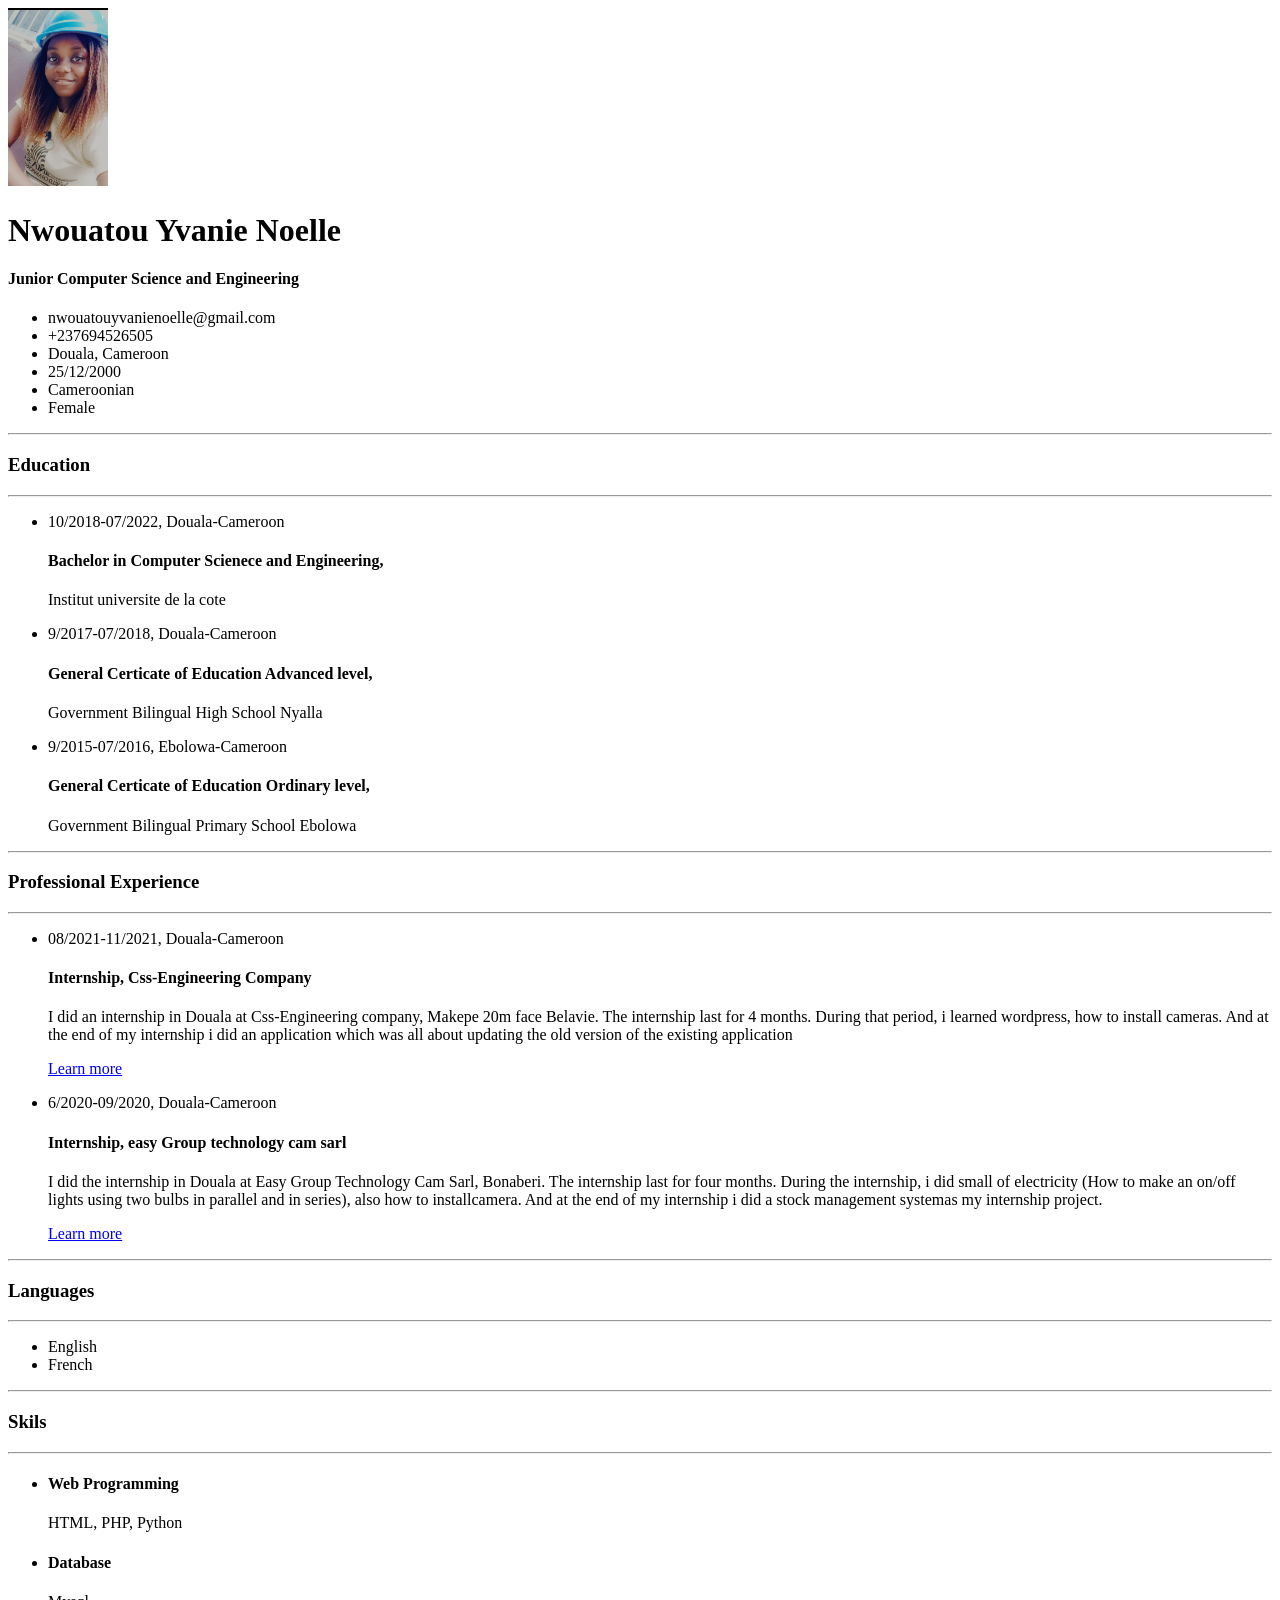
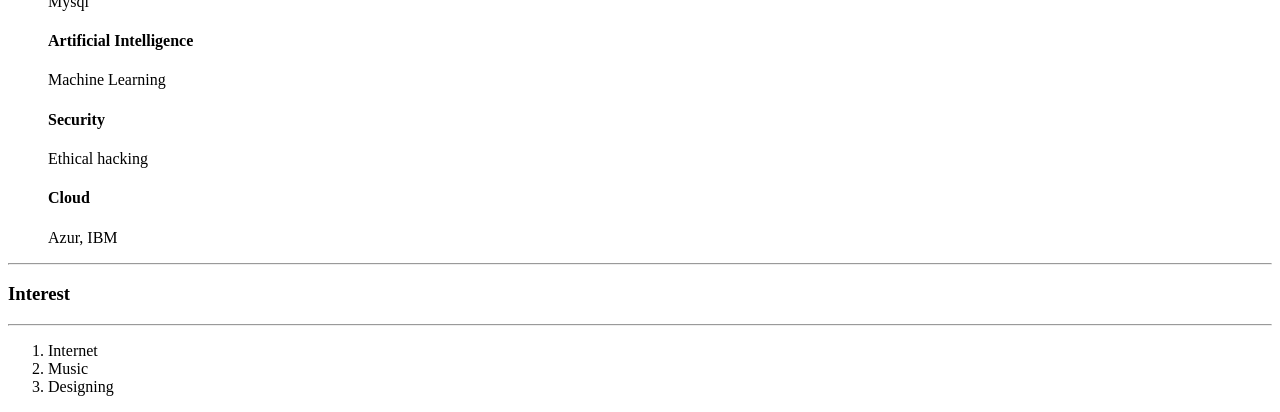
==== index.html @ 0b7869d8 "Rename file" ====
<!DOCTYPE html>
<html lang="en">
<head>
    <meta charset="UTF-8">
    <meta http-equiv="X-UA-Compatible" content="IE=edge">
    <meta name="viewport" content="width=device-width, initial-scale=1.0">
    <title>My personal CV</title>
</head>
<body>
    <img width="100px" src="images/yva.png" alt="">
    <h1>Nwouatou Yvanie Noelle</h1>
    <h4>Junior Computer Science and Engineering</h4>
    <ul>
        <li>nwouatouyvanienoelle@gmail.com</li>
        <li>+237694526505</li>
        <li>Douala, Cameroon</li>
        <li>25/12/2000</li>
        <li>Cameroonian</li>
        <li>Female</li>
    </ul>
    <hr>
        <h3>Education</h3>
    <hr>
    <ul>
        <li>
            <p>10/2018-07/2022, Douala-Cameroon</p>
            <h4>Bachelor in Computer Scienece and Engineering,</h4>
            <p>Institut universite de la cote</p>
        </li>
        <li>
            <p>9/2017-07/2018, Douala-Cameroon</p>
            <h4>General Certicate of Education Advanced level,</h4>
            <p>Government Bilingual High School Nyalla</p>
        </li>
        <li>
            <p>9/2015-07/2016, Ebolowa-Cameroon</p>
            <h4>General Certicate of Education Ordinary level,</h4>
            <p>Government Bilingual Primary School Ebolowa</p>
        </li>
    </ul>
    <hr>
    <h3>Professional Experience</h3>
    <hr>
    <ul>
        <li>
            <p>08/2021-11/2021, Douala-Cameroon</p>
            <h4>Internship, Css-Engineering Company</h4>
            <p>I did an internship in Douala at Css-Engineering company, Makepe 20m face Belavie. The internship last for 4 months. During that period, i learned wordpress, how to install cameras. And at the end of my internship i did an application which was all about updating the old version of the existing application</p>
            <a href="https://github.com/Yvanie/">Learn more</a>
        </li>
        <li>
            <p>6/2020-09/2020, Douala-Cameroon</p>
            <h4>Internship, easy Group technology cam sarl</h4>
            <p>I did the internship in Douala at Easy Group Technology Cam Sarl, Bonaberi. The internship last for four months. During the internship, i did small of electricity (How to make an on/off lights using two bulbs in parallel and in series), also how to installcamera. And at the end of my internship i did a stock management systemas my internship project.</p>
            <a href="https://github.com/Yvanie/">Learn more</a>
        </li>
    </ul>
    <hr>
        <h3>Languages</h3>
    <hr>
    <ul>
        <li>English</li>
        <li>French</li>
    </ul>
    <hr>
        <h3>Skils</h3>
    <hr>
    <ul>
        <li>
            <h4>Web Programming</h4>
             <p>HTML, PHP, Python</p>
        </li>
        <li>
            <h4>Database</h4>
            <p>Mysql</p>
        </li>
            <h4>Artificial Intelligence</h4>
            <p>Machine Learning</p>
        </li>
            <h4>Security</h4>
            <p>Ethical hacking</p>
        </li>
            <h4>Cloud</h4>
            <p>Azur, IBM</p>
        </li>
    </ul>
     <hr>
        <h3>Interest</h3>
     <hr>
     <ol>
        <li>Internet</li>
        <li>Music</li>
        <li>Designing</li>
     </ol>
</body>
</html>
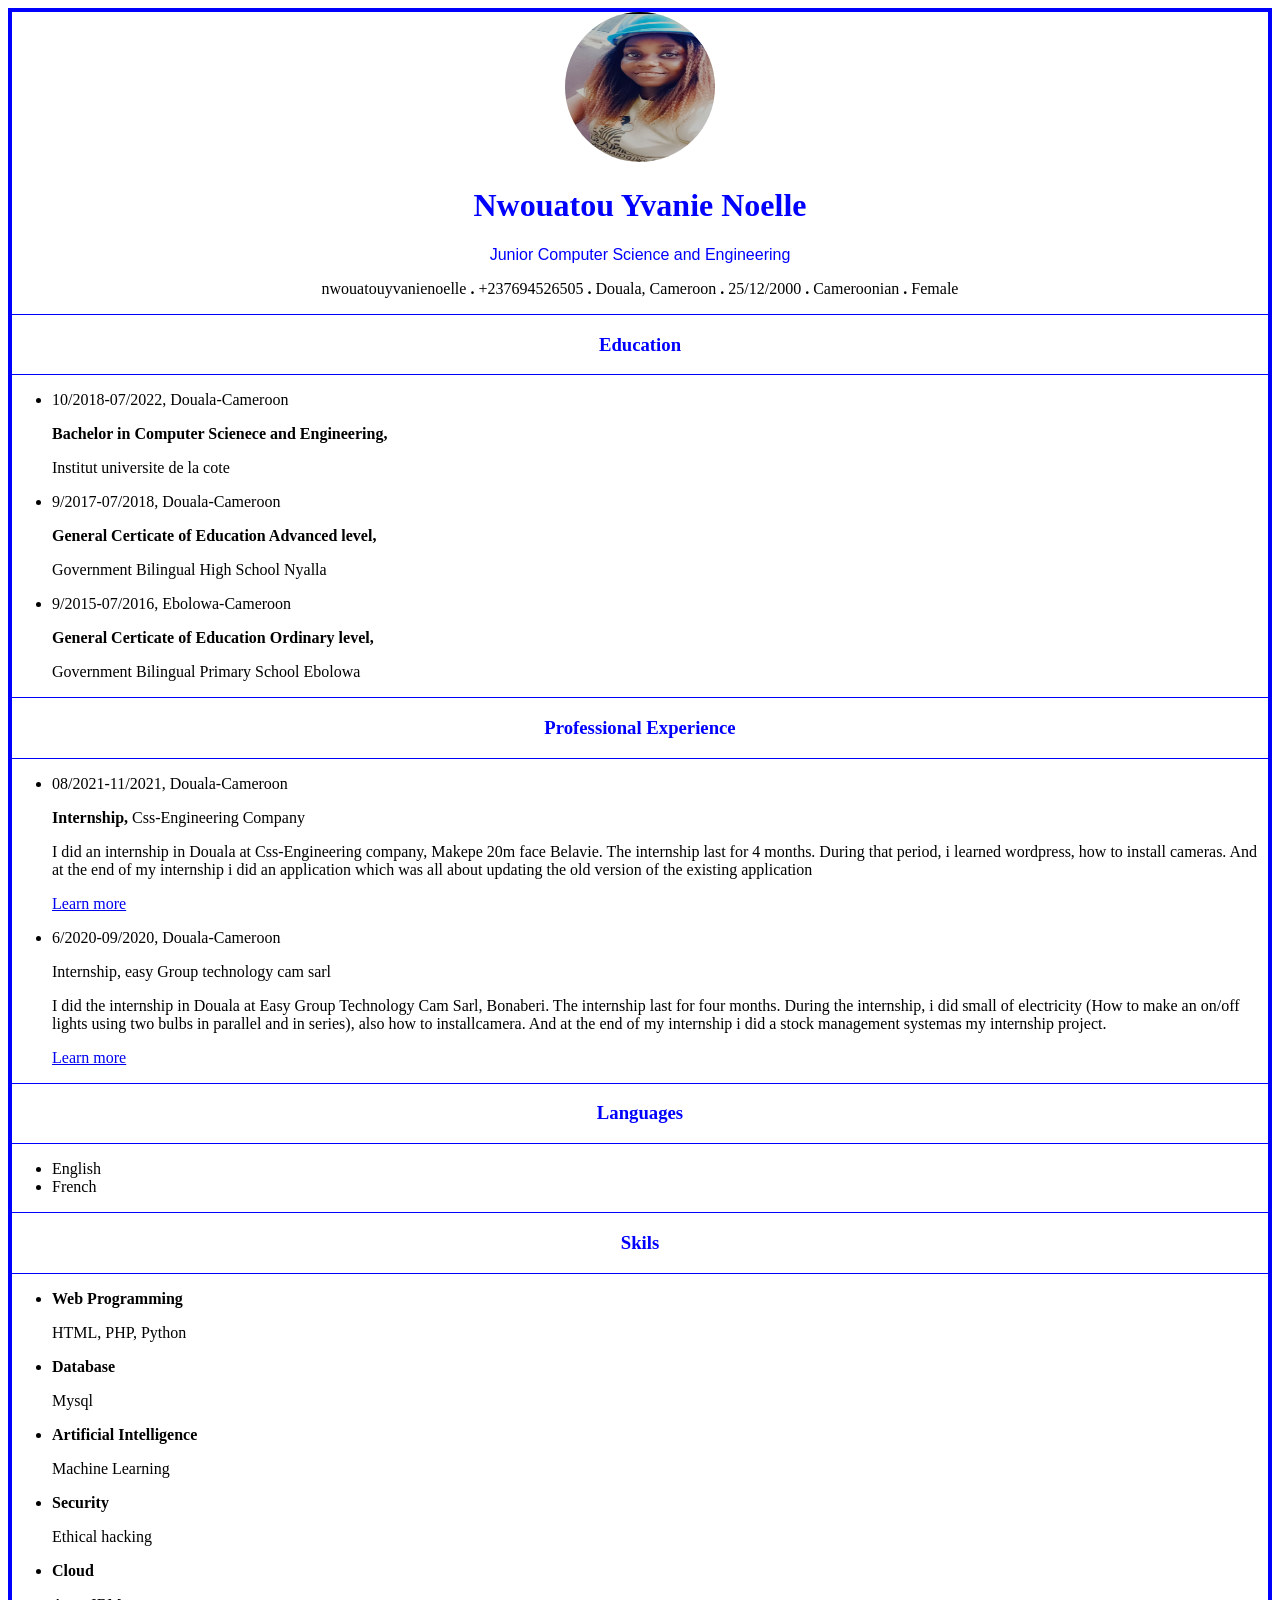
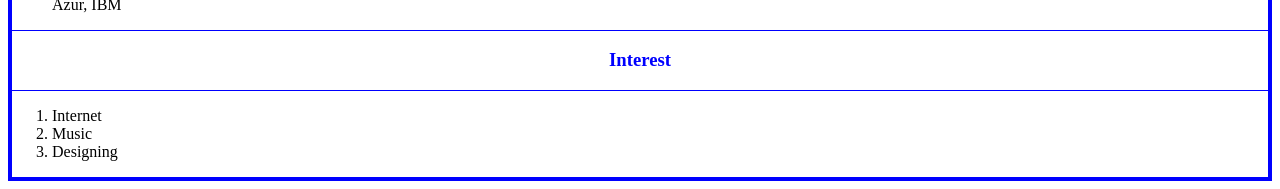
==== commit f15f5902: "Adding css file" ====
--- a/index.html
+++ b/index.html
@@ -4,37 +4,37 @@
     <meta charset="UTF-8">
     <meta http-equiv="X-UA-Compatible" content="IE=edge">
     <meta name="viewport" content="width=device-width, initial-scale=1.0">
-    <title>My personal CV</title>
+    <title>My_personal_CV</title>
+    <link rel="stylesheet" href="style.css">
 </head>
 <body>
+    <div id="center">
     <img width="100px" src="images/yva.png" alt="">
     <h1>Nwouatou Yvanie Noelle</h1>
-    <h4>Junior Computer Science and Engineering</h4>
-    <ul>
-        <li>nwouatouyvanienoelle@gmail.com</li>
-        <li>+237694526505</li>
-        <li>Douala, Cameroon</li>
-        <li>25/12/2000</li>
-        <li>Cameroonian</li>
-        <li>Female</li>
-    </ul>
+    <div id="info">
+    <p>Junior Computer Science and Engineering</p>
+    </div>
+    <div id="container">
+        <p>nwouatouyvanienoelle <b>.</b> +237694526505 <b>.</b> Douala, Cameroon <b>.</b> 25/12/2000  <b>.</b> Cameroonian  <b>.</b> Female</p>
+    </div>
+    </div>
     <hr>
         <h3>Education</h3>
     <hr>
     <ul>
         <li>
             <p>10/2018-07/2022, Douala-Cameroon</p>
-            <h4>Bachelor in Computer Scienece and Engineering,</h4>
+            <p><b> Bachelor in Computer Scienece and Engineering, </b></p>
             <p>Institut universite de la cote</p>
         </li>
         <li>
             <p>9/2017-07/2018, Douala-Cameroon</p>
-            <h4>General Certicate of Education Advanced level,</h4>
+            <p> <b>General Certicate of Education Advanced level,</b></p>
             <p>Government Bilingual High School Nyalla</p>
         </li>
         <li>
             <p>9/2015-07/2016, Ebolowa-Cameroon</p>
-            <h4>General Certicate of Education Ordinary level,</h4>
+            <p> <b>General Certicate of Education Ordinary level, </b></p>
             <p>Government Bilingual Primary School Ebolowa</p>
         </li>
     </ul>
@@ -44,13 +44,13 @@
     <ul>
         <li>
             <p>08/2021-11/2021, Douala-Cameroon</p>
-            <h4>Internship, Css-Engineering Company</h4>
+            <p><b>Internship,</b> Css-Engineering Company</p>
             <p>I did an internship in Douala at Css-Engineering company, Makepe 20m face Belavie. The internship last for 4 months. During that period, i learned wordpress, how to install cameras. And at the end of my internship i did an application which was all about updating the old version of the existing application</p>
             <a href="https://github.com/Yvanie/">Learn more</a>
         </li>
         <li>
             <p>6/2020-09/2020, Douala-Cameroon</p>
-            <h4>Internship, easy Group technology cam sarl</h4>
+            <p>Internship,</b> easy Group technology cam sarl</b></p>
             <p>I did the internship in Douala at Easy Group Technology Cam Sarl, Bonaberi. The internship last for four months. During the internship, i did small of electricity (How to make an on/off lights using two bulbs in parallel and in series), also how to installcamera. And at the end of my internship i did a stock management systemas my internship project.</p>
             <a href="https://github.com/Yvanie/">Learn more</a>
         </li>
@@ -67,20 +67,23 @@
     <hr>
     <ul>
         <li>
-            <h4>Web Programming</h4>
+            <p><b>Web Programming</b></h4>
              <p>HTML, PHP, Python</p>
         </li>
         <li>
-            <h4>Database</h4>
+            <p><b>Database</b></p>
             <p>Mysql</p>
         </li>
-            <h4>Artificial Intelligence</h4>
+        <li>
+            <p><b>Artificial Intelligence</p></b>
             <p>Machine Learning</p>
         </li>
-            <h4>Security</h4>
+        <li>
+            <p><b>Security</b></p>
             <p>Ethical hacking</p>
         </li>
-            <h4>Cloud</h4>
+        <li>
+            <p><b>Cloud</b></p>
             <p>Azur, IBM</p>
         </li>
     </ul>
--- a/style.css
+++ b/style.css
@@ -0,0 +1,34 @@
+body{
+    border: 4px solid blue;  
+}
+img{
+    border-radius: 150%;
+    height: 150px;  
+    width: 150px;  
+}
+#center{
+    text-align: center;  
+}
+h1, h3{
+    color: blue;
+    text-align: center;  
+}
+#info{
+    text-align: center;
+    font-family: Arial, Helvetica, sans-serif;
+    color: blue;
+}
+hr{
+    height: 1px;
+    background-color: blue;
+    border: none;
+}
+#container{
+    text-align: center; 
+}
+#align{
+    float: left;
+}
+#alignment{
+    float: right;
+}
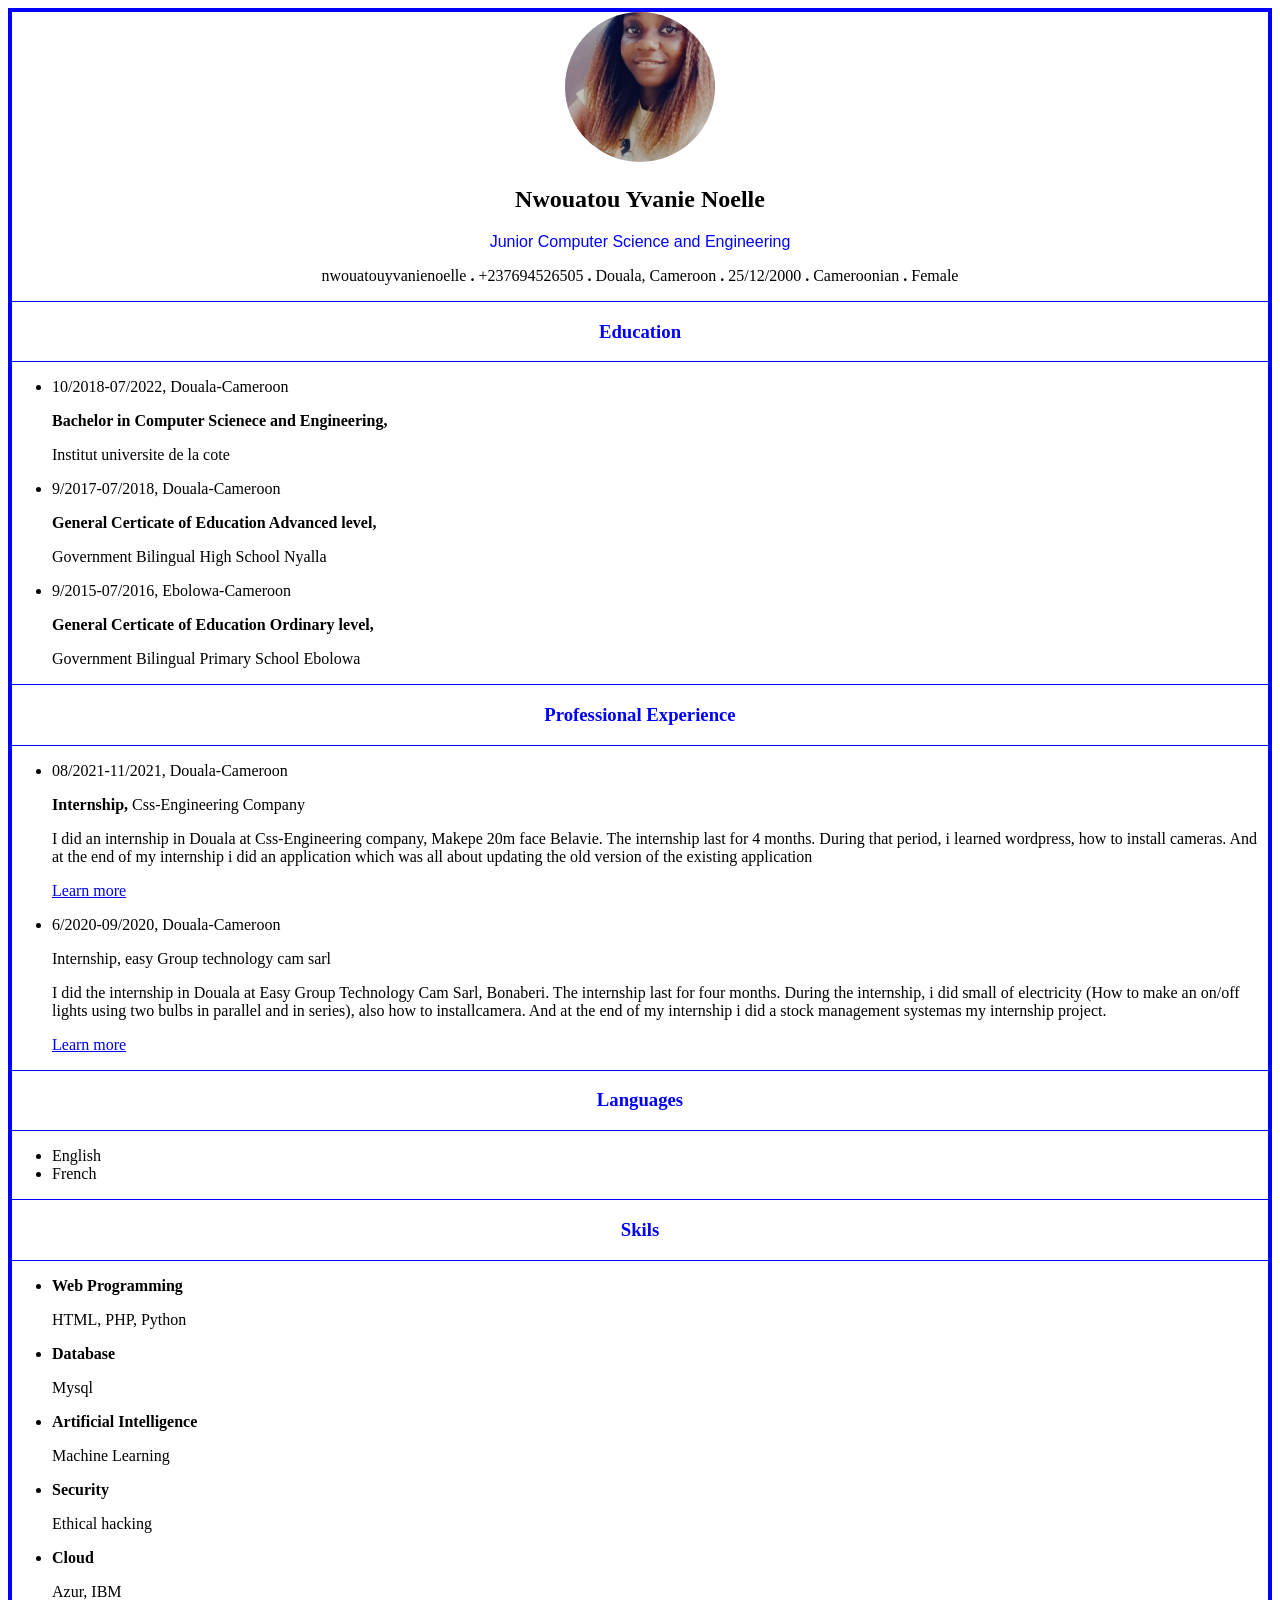
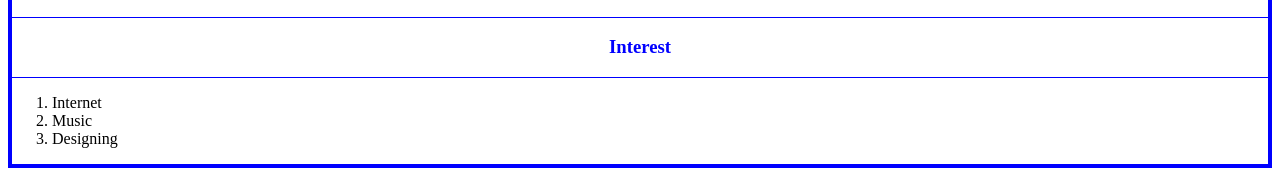
==== commit fb61d7bd: "Adding css files" ====
--- a/index.html
+++ b/index.html
@@ -10,7 +10,7 @@
 <body>
     <div id="center">
     <img width="100px" src="images/yva.png" alt="">
-    <h1>Nwouatou Yvanie Noelle</h1>
+    <h2>Nwouatou Yvanie Noelle</h2>
     <div id="info">
     <p>Junior Computer Science and Engineering</p>
     </div>
--- a/style.css
+++ b/style.css
@@ -5,6 +5,7 @@
     border-radius: 150%;
     height: 150px;  
     width: 150px;  
+    object-fit:cover;
 }
 #center{
     text-align: center;  
